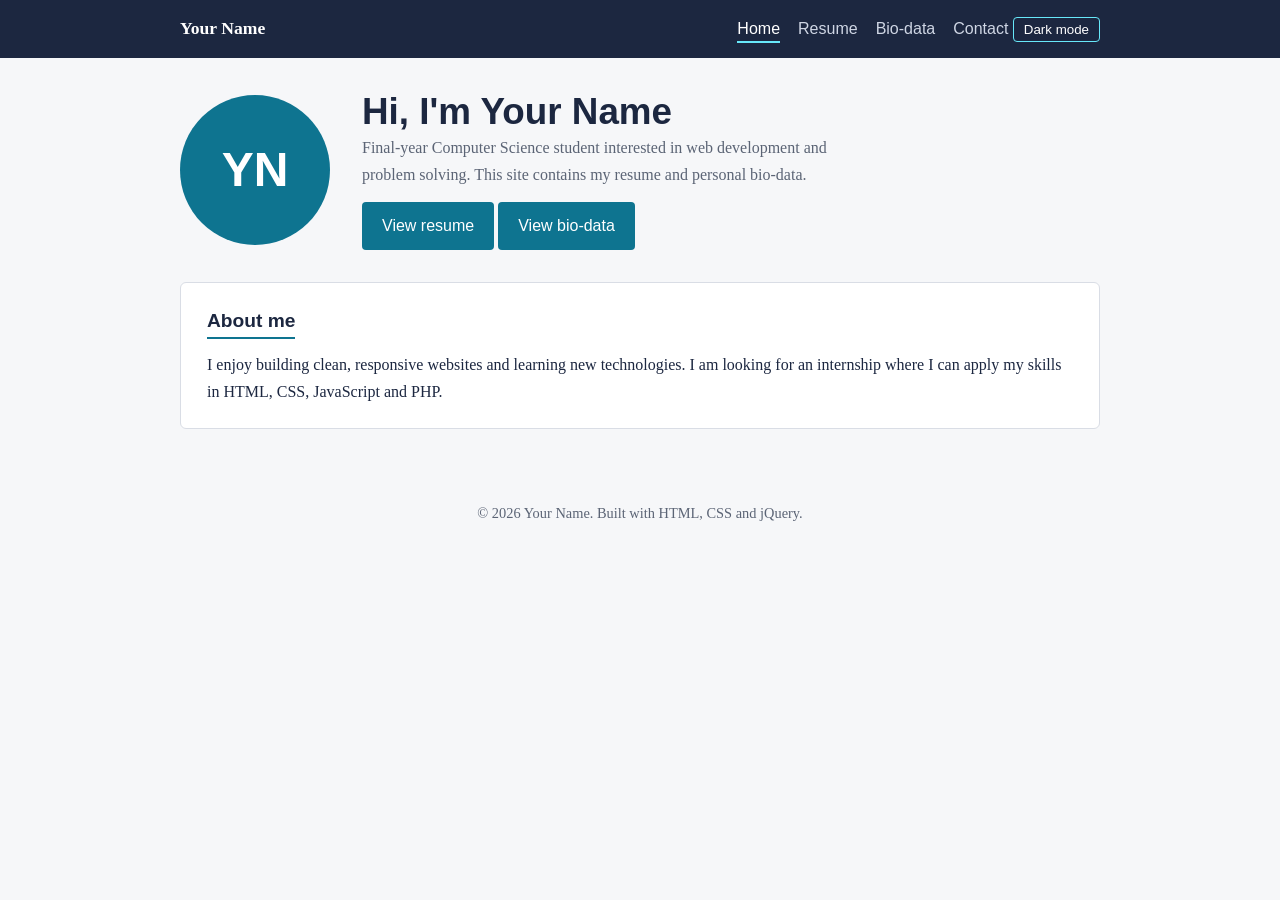
==== index.html @ 648a967e "add files" ====
<!DOCTYPE html><html lang="en"><head><meta charset="UTF-8"><meta name="viewport" content="width=device-width, initial-scale=1"><title>Home | Your Name</title><link rel="stylesheet" href="style.css"></head><body>
<header><div class="bar"><span class="logo">Your Name</span><nav>
<a href="index.html" class="active">Home</a><a href="resume.html">Resume</a><a href="biodata.html">Bio-data</a><a href="contact.html">Contact</a>
<button class="toggle" id="themeBtn" type="button">Dark mode</button></nav></div></header><main>
<div class="hero"><div class="avatar">YN</div><div>
<h1>Hi, I'm <span id="typed">Your Name</span></h1>
<p>Final-year Computer Science student interested in web development and problem solving. This site contains my resume and personal bio-data.</p>
<a class="btn" href="resume.html">View resume</a> <a class="btn" href="biodata.html">View bio-data</a></div></div>
<section><h2>About me</h2><p>I enjoy building clean, responsive websites and learning new technologies. I am looking for an internship where I can apply my skills in HTML, CSS, JavaScript and PHP.</p></section>
</main><footer>&copy; <span id="year"></span> Your Name. Built with HTML, CSS and jQuery.</footer>
<script src="https://cdnjs.cloudflare.com/ajax/libs/jquery/3.7.1/jquery.min.js"></script><script src="script.js"></script></body></html>
---- style.css ----
:root{--ink:#1c2740;--paper:#f6f7f9;--card:#fff;--accent:#0e7490;--muted:#5b6475;--line:#d9dde5}
*{box-sizing:border-box;margin:0;padding:0}
body{font-family:Georgia,"Times New Roman",serif;background:var(--paper);color:var(--ink);line-height:1.7}
h1,h2,h3,nav,.btn,th{font-family:"Trebuchet MS",Verdana,sans-serif}
header{background:var(--ink);color:#fff}
.bar{max-width:960px;margin:auto;display:flex;justify-content:space-between;align-items:center;padding:14px 20px;flex-wrap:wrap;gap:8px}
.logo{font-weight:bold;font-size:1.1rem}
nav a{color:#cfd6e4;text-decoration:none;margin-left:18px;padding-bottom:4px}
nav a:hover,nav a.active{color:#fff;border-bottom:2px solid #67e8f9}
main{max-width:960px;margin:auto;padding:32px 20px}
.hero{display:flex;gap:32px;align-items:center;flex-wrap:wrap;margin-bottom:32px}
.avatar{width:150px;height:150px;border-radius:50%;background:var(--accent);color:#fff;display:flex;align-items:center;justify-content:center;font:bold 3rem "Trebuchet MS",sans-serif}
.hero h1{font-size:2.3rem;line-height:1.2}
.hero p{color:var(--muted);max-width:520px}
.btn{display:inline-block;margin-top:14px;padding:10px 20px;background:var(--accent);color:#fff;text-decoration:none;border:0;border-radius:4px;cursor:pointer;font-size:1rem}
.btn:hover{background:#155e75}
section{background:var(--card);border:1px solid var(--line);border-radius:6px;padding:22px 26px;margin-bottom:20px}
section h2{font-size:1.2rem;border-bottom:2px solid var(--accent);display:inline-block;margin-bottom:12px}
ul{padding-left:20px}
li{margin-bottom:6px}
.job{margin-bottom:14px}
.job h3{font-size:1rem}
.job span{color:var(--muted);font-size:.9rem}
table{width:100%;border-collapse:collapse}
th,td{text-align:left;padding:10px 12px;border-bottom:1px solid var(--line)}
th{width:35%;background:#eef1f5}
.skill{margin-bottom:10px}
.bar-bg{background:#e6e9ef;border-radius:4px;height:10px}
.bar-fill{height:10px;border-radius:4px;background:var(--accent);width:0;transition:width 1s ease}
.toggle{background:none;border:1px solid #67e8f9;color:#fff;padding:4px 10px;border-radius:4px;cursor:pointer}
footer{text-align:center;color:var(--muted);padding:20px;font-size:.9rem}
body.dark{--paper:#121826;--card:#1b2436;--ink:#e8ecf4;--muted:#9aa5ba;--line:#2c3750}
body.dark header{background:#0b101b}
body.dark th{background:#222d44}
@media print{header,footer,.btn,.toggle{display:none}body{background:#fff}}
@media(max-width:600px){.hero h1{font-size:1.8rem}nav a{margin:0 12px 0 0}}
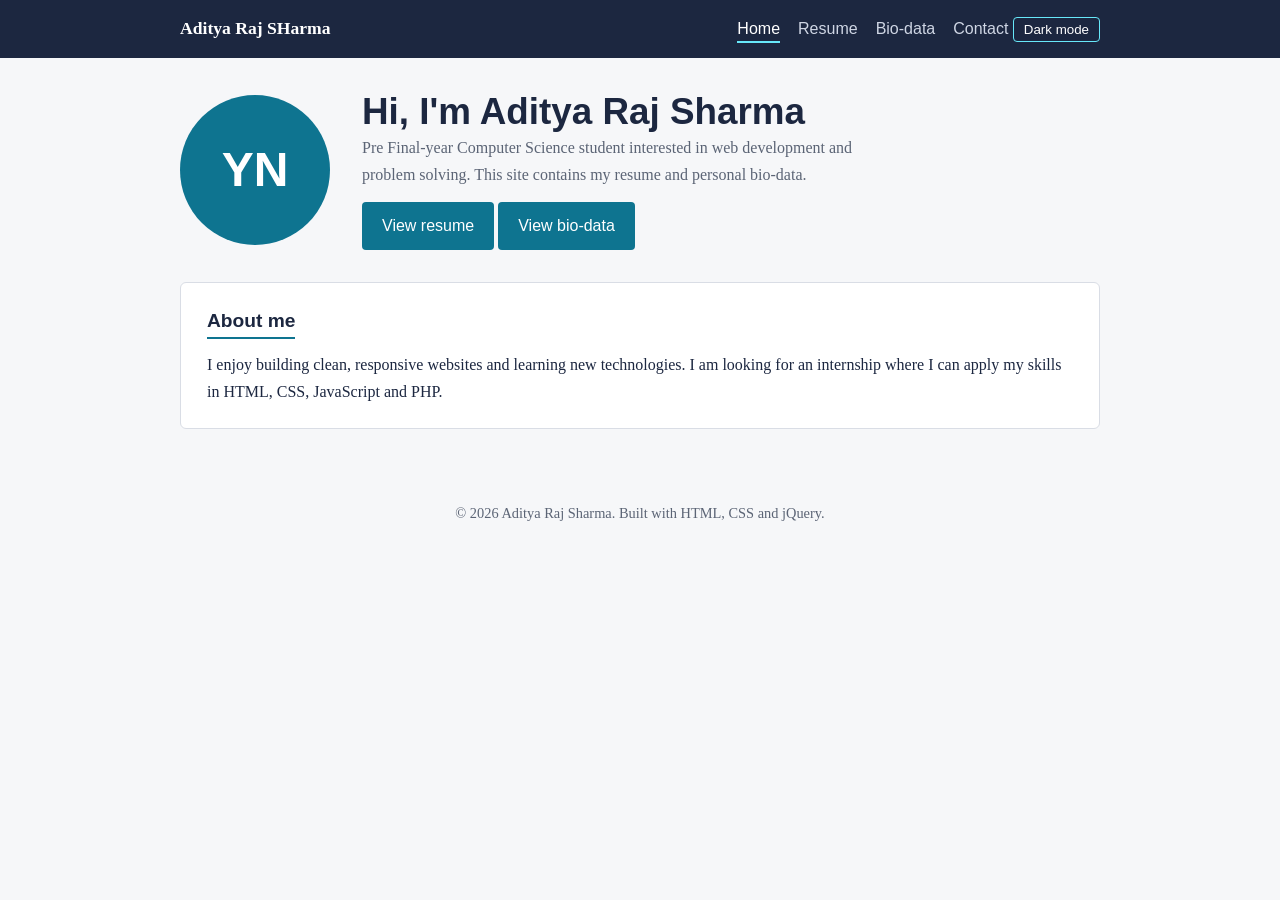
==== commit 2962172e: "changes" ====
--- a/index.html
+++ b/index.html
@@ -1,11 +1,11 @@
 <!DOCTYPE html><html lang="en"><head><meta charset="UTF-8"><meta name="viewport" content="width=device-width, initial-scale=1"><title>Home | Your Name</title><link rel="stylesheet" href="style.css"></head><body>
-<header><div class="bar"><span class="logo">Your Name</span><nav>
+<header><div class="bar"><span class="logo">Aditya Raj SHarma</span><nav>
 <a href="index.html" class="active">Home</a><a href="resume.html">Resume</a><a href="biodata.html">Bio-data</a><a href="contact.html">Contact</a>
 <button class="toggle" id="themeBtn" type="button">Dark mode</button></nav></div></header><main>
 <div class="hero"><div class="avatar">YN</div><div>
-<h1>Hi, I'm <span id="typed">Your Name</span></h1>
-<p>Final-year Computer Science student interested in web development and problem solving. This site contains my resume and personal bio-data.</p>
+<h1>Hi, I'm <span id="typed">Aditya Raj Sharma</span></h1>
+<p>Pre Final-year Computer Science student interested in web development and problem solving. This site contains my resume and personal bio-data.</p>
 <a class="btn" href="resume.html">View resume</a> <a class="btn" href="biodata.html">View bio-data</a></div></div>
 <section><h2>About me</h2><p>I enjoy building clean, responsive websites and learning new technologies. I am looking for an internship where I can apply my skills in HTML, CSS, JavaScript and PHP.</p></section>
-</main><footer>&copy; <span id="year"></span> Your Name. Built with HTML, CSS and jQuery.</footer>
+</main><footer>&copy; <span id="year"></span> Aditya Raj Sharma. Built with HTML, CSS and jQuery.</footer>
 <script src="https://cdnjs.cloudflare.com/ajax/libs/jquery/3.7.1/jquery.min.js"></script><script src="script.js"></script></body></html>
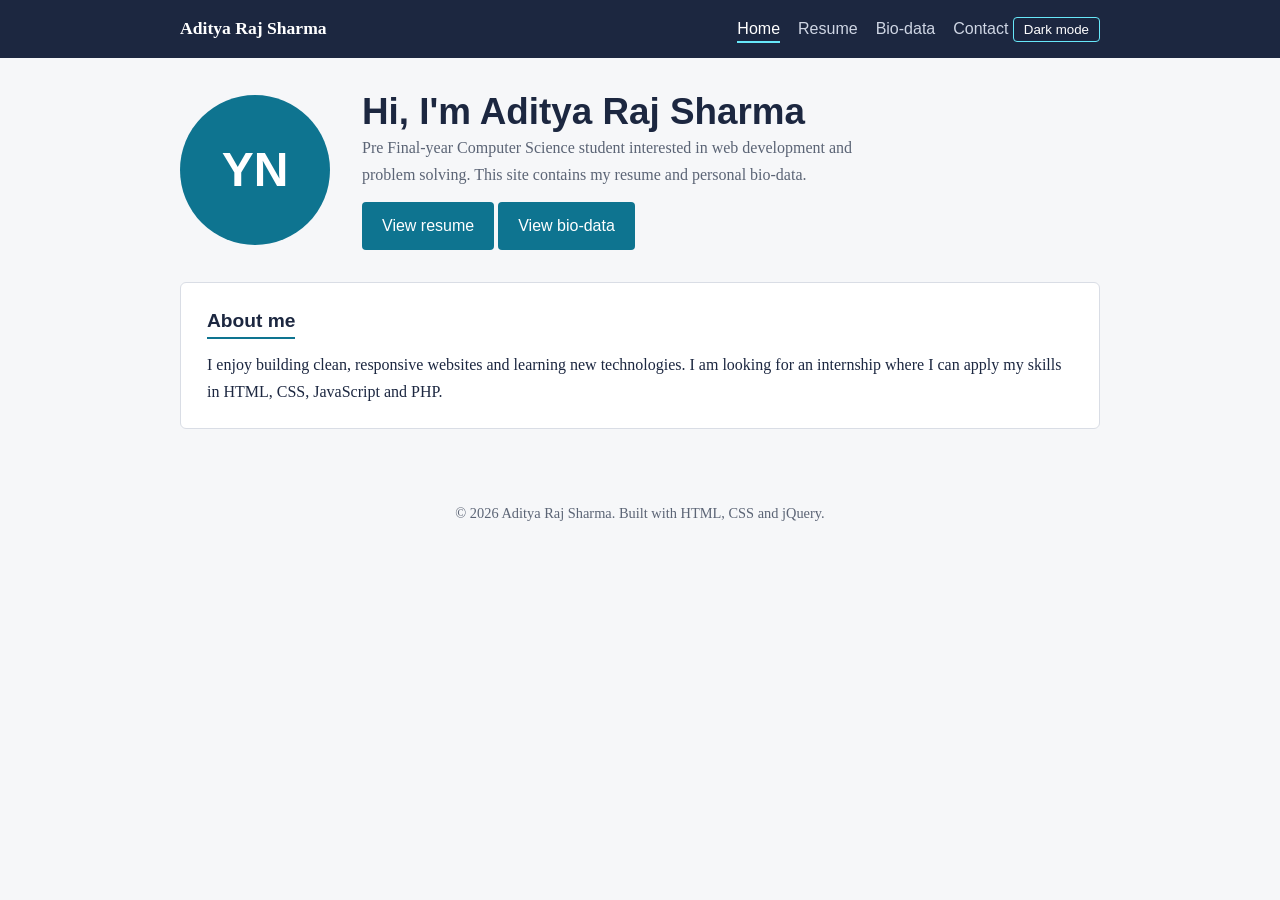
==== commit c7da0d2c: "Update index.html" ====
--- a/index.html
+++ b/index.html
@@ -1,5 +1,5 @@
 <!DOCTYPE html><html lang="en"><head><meta charset="UTF-8"><meta name="viewport" content="width=device-width, initial-scale=1"><title>Home | Your Name</title><link rel="stylesheet" href="style.css"></head><body>
-<header><div class="bar"><span class="logo">Aditya Raj SHarma</span><nav>
+<header><div class="bar"><span class="logo">Aditya Raj Sharma</span><nav>
 <a href="index.html" class="active">Home</a><a href="resume.html">Resume</a><a href="biodata.html">Bio-data</a><a href="contact.html">Contact</a>
 <button class="toggle" id="themeBtn" type="button">Dark mode</button></nav></div></header><main>
 <div class="hero"><div class="avatar">YN</div><div>
